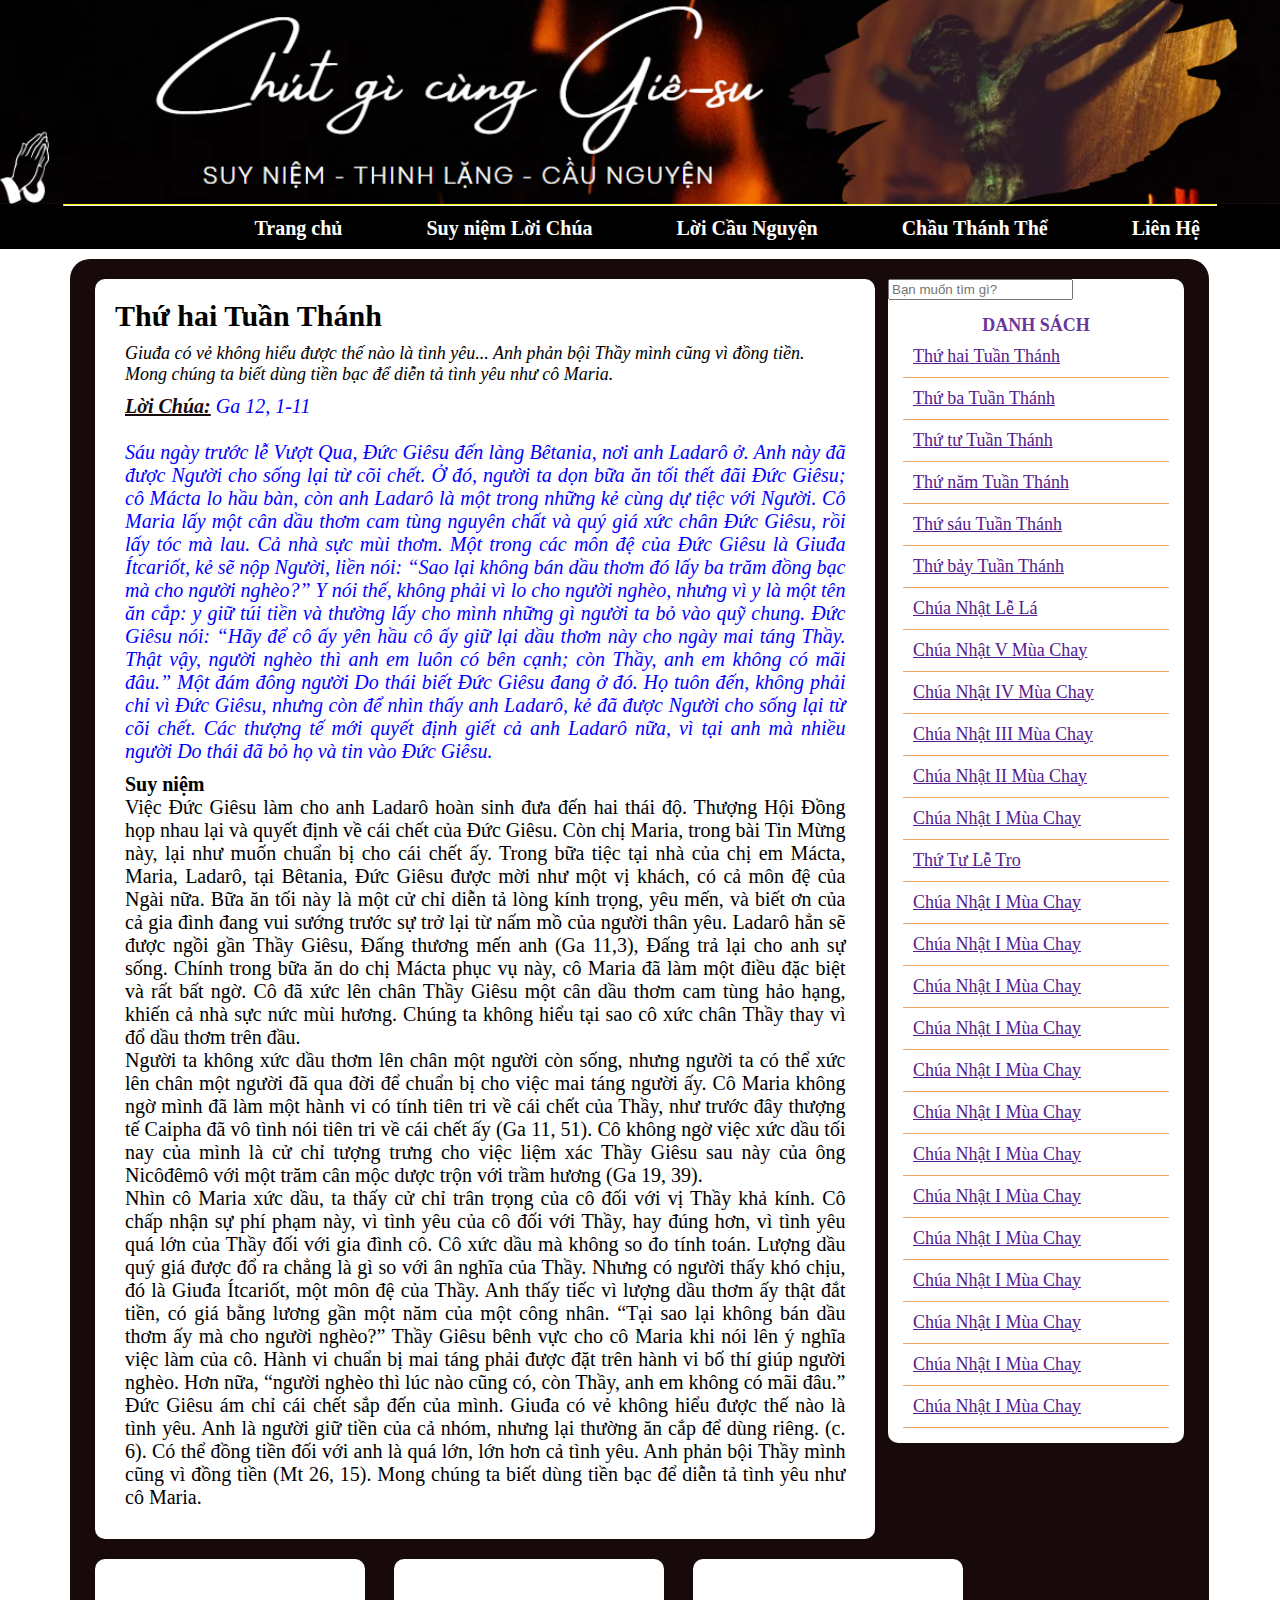
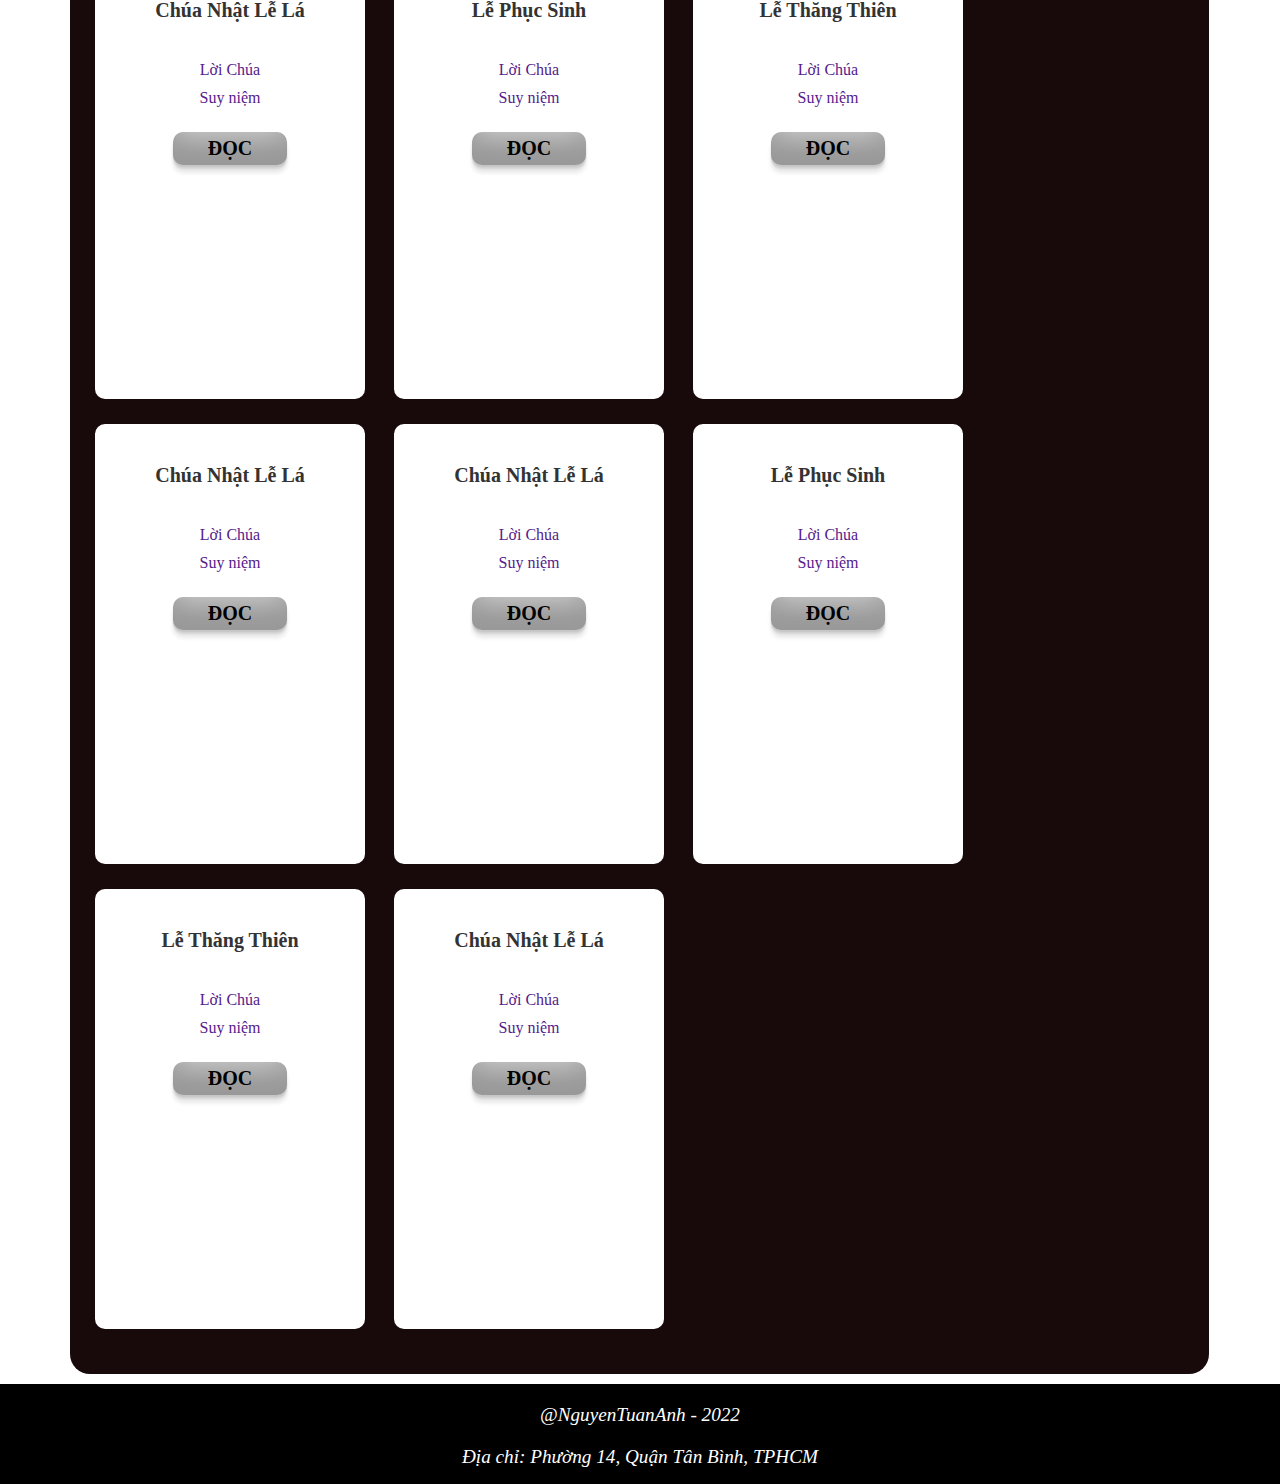
==== index.html @ d67bff88 "Web-id-demo" ====
<!DOCTYPE html>
<html lang="en">

<head>
    <meta charset="UTF-8">
    <meta http-equiv="X-UA-Compatible" content="IE=edge">
    <meta name="viewport" content="width=device-width, initial-scale=1.0">
    <title>Nguyễn Tuấn Anh</title>
    <link rel="stylesheet" href="CSS/index.css">
    <link rel="icon" href="https://thuvienmcbc.org/skin/frontend/rwd/thuvien/images/home-icon.png">
    <link rel="stylesheet" href="https://cdnjs.cloudflare.com/ajax/libs/font-awesome/6.1.1/css/all.min.css" integrity="sha512-KfkfwYDsLkIlwQp6LFnl8zNdLGxu9YAA1QvwINks4PhcElQSvqcyVLLD9aMhXd13uQjoXtEKNosOWaZqXgel0g==" crossorigin="anonymous" referrerpolicy="no-referrer" />
</head>

<body>
    <div class="tieude">
        <div class="body"><img src="/IMG/Untitled.png" alt=""></div>
    </div>
    <div class="menucon">
    <nav id="nav">
        <hr class="befor-nav">
        <a href="index.html">Trang chủ</a>
        <a href="suyiem.html">Suy niệm Lời Chúa</a>
        <a href="">Lời Cầu Nguyện</a>
        <a href="">Chầu Thánh Thể</a>
        <a href="#lienhe" class="menulast">Liên Hệ</a>
    </nav>
        <i class="fa-solid fa-bars"></i>
    </div>

    <div class="container">
        <div class="baidautien">
            <h2>Thứ hai Tuần Thánh</h2>
            <div class="name">Giuđa có vẻ không hiểu được thế nào là tình yêu... Anh phản bội Thầy mình cũng vì đồng
                tiền. Mong chúng ta biết dùng tiền bạc để diễn tả tình yêu như cô Maria.</div>
            <div class="noidung">
                <span class="loichua">Lời Chúa:</span> Ga 12, 1-11 <br><br>

                Sáu ngày trước lễ Vượt Qua, Ðức Giêsu đến làng Bêtania, nơi anh Ladarô ở.
                Anh này đã được Người cho sống lại từ cõi chết.
                Ở đó, người ta dọn bữa ăn tối thết đãi Ðức Giêsu; cô Mácta lo hầu bàn, còn anh Ladarô là một trong những
                kẻ cùng dự tiệc với Người.
                Cô Maria lấy một cân dầu thơm cam tùng nguyên chất và quý giá xức chân Ðức Giêsu, rồi lấy tóc mà lau.
                Cả nhà sực mùi thơm. Một trong các môn đệ của Ðức Giêsu là Giuđa Ítcariốt, kẻ sẽ nộp Người,
                liền nói: “Sao lại không bán dầu thơm đó lấy ba trăm đồng bạc mà cho người nghèo?” Y nói thế, không phải
                vì lo cho người nghèo,
                nhưng vì y là một tên ăn cắp: y giữ túi tiền và thường lấy cho mình những gì người ta bỏ vào quỹ chung.
                Đức Giêsu nói: “Hãy để cô ấy yên hầu cô ấy giữ lại dầu thơm này cho ngày mai táng Thầy.
                Thật vậy, người nghèo thì anh em luôn có bên cạnh; còn Thầy, anh em không có mãi đâu.”
                Một đám đông người Do thái biết Ðức Giêsu đang ở đó.
                Họ tuôn đến, không phải chỉ vì Ðức Giêsu, nhưng còn để nhìn thấy anh Ladarô, kẻ đã được Người cho sống
                lại từ cõi chết.
                Các thượng tế mới quyết định giết cả anh Ladarô nữa, vì tại anh mà nhiều người Do thái đã bỏ họ và tin
                vào Ðức Giêsu.
            </div>
            <div class="suyniem">
                <span style="font-weight: bold;">Suy niệm</span>
                <br>
                Việc Đức Giêsu làm cho anh Ladarô hoàn sinh đưa đến hai thái độ.

                Thượng Hội Đồng họp nhau lại và quyết định về cái chết của Đức Giêsu.

                Còn chị Maria, trong bài Tin Mừng này, lại như muốn chuẩn bị cho cái chết ấy.

                Trong bữa tiệc tại nhà của chị em Mácta, Maria, Ladarô, tại Bêtania,

                Đức Giêsu được mời như một vị khách, có cả môn đệ của Ngài nữa.

                Bữa ăn tối này là một cử chỉ diễn tả lòng kính trọng, yêu mến, và biết ơn

                của cả gia đình đang vui sướng trước sự trở lại từ nấm mồ của người thân yêu.

                Ladarô hẳn sẽ được ngồi gần Thầy Giêsu, Đấng thương mến anh (Ga 11,3),

                Đấng trả lại cho anh sự sống.

                Chính trong bữa ăn do chị Mácta phục vụ này,

                cô Maria đã làm một điều đặc biệt và rất bất ngờ.

                Cô đã xức lên chân Thầy Giêsu một cân dầu thơm cam tùng hảo hạng,

                khiến cả nhà sực nức mùi hương.

                Chúng ta không hiểu tại sao cô xức chân Thầy thay vì đổ dầu thơm trên đầu.
                <br>
                Người ta không xức dầu thơm lên chân một người còn sống,

                nhưng người ta có thể xức lên chân một người đã qua đời

                để chuẩn bị cho việc mai táng người ấy.

                Cô Maria không ngờ mình đã làm một hành vi có tính tiên tri về cái chết của Thầy,

                như trước đây thượng tế Caipha đã vô tình nói tiên tri về cái chết ấy (Ga 11, 51).

                Cô không ngờ việc xức dầu tối nay của mình là cử chỉ tượng trưng

                cho việc liệm xác Thầy Giêsu sau này của ông Nicôđêmô

                với một trăm cân mộc dược trộn với trầm hương (Ga 19, 39).
                <br>
                Nhìn cô Maria xức dầu, ta thấy cử chỉ trân trọng của cô đối với vị Thầy khả kính.

                Cô chấp nhận sự phí phạm này, vì tình yêu của cô đối với Thầy,

                hay đúng hơn, vì tình yêu quá lớn của Thầy đối với gia đình cô.

                Cô xức dầu mà không so đo tính toán.

                Lượng dầu quý giá được đổ ra chẳng là gì so với ân nghĩa của Thầy.

                Nhưng có người thấy khó chịu, đó là Giuđa Ítcariốt, một môn đệ của Thầy.

                Anh thấy tiếc vì lượng dầu thơm ấy thật đắt tiền,

                có giá bằng lương gần một năm của một công nhân.

                “Tại sao lại không bán dầu thơm ấy mà cho người nghèo?”

                Thầy Giêsu bênh vực cho cô Maria khi nói lên ý nghĩa việc làm của cô.

                Hành vi chuẩn bị mai táng phải được đặt trên hành vi bố thí giúp người nghèo.

                Hơn nữa, “người nghèo thì lúc nào cũng có, còn Thầy, anh em không có mãi đâu.”

                Đức Giêsu ám chỉ cái chết sắp đến của mình.

                Giuđa có vẻ không hiểu được thế nào là tình yêu.

                Anh là người giữ tiền của cả nhóm, nhưng lại thường ăn cắp để dùng riêng. (c. 6).

                Có thể đồng tiền đối với anh là quá lớn, lớn hơn cả tình yêu.

                Anh phản bội Thầy mình cũng vì đồng tiền (Mt 26, 15).

                Mong chúng ta biết dùng tiền bạc để diễn tả tình yêu như cô Maria.
            </div>
        </div>
        <div class="thanhben">
            <input type="text" name="" id="" placeholder="Bạn muốn tìm gì?">
            <ul> 
                <div class="list">Danh sách</div>
                <li><a href="">Thứ hai Tuần Thánh</a></li>
                <li><a href="">Thứ ba Tuần Thánh</a></li>
                <li><a href="">Thứ tư Tuần Thánh</a></li>
                <li><a href="">Thứ năm Tuần Thánh</a></li>
                <li><a href="">Thứ sáu Tuần Thánh</a></li>
                <li><a href="">Thứ bảy Tuần Thánh</a></li>
                <li><a href="">Chúa Nhật Lễ Lá</a></li>
                <li><a href="">Chúa Nhật V Mùa Chay</a></li>
                <li><a href="">Chúa Nhật IV Mùa Chay</a></li>
                <li><a href="">Chúa Nhật III Mùa Chay</a></li>
                <li><a href="">Chúa Nhật II Mùa Chay</a></li>
                <li><a href="">Chúa Nhật I Mùa Chay</a></li>
                <li><a href="">Thứ Tư Lễ Tro</a></li>
                <li><a href="">Chúa Nhật I Mùa Chay</a></li>
                <li><a href="">Chúa Nhật I Mùa Chay</a></li>
                <li><a href="">Chúa Nhật I Mùa Chay</a></li>
                <li><a href="">Chúa Nhật I Mùa Chay</a></li>
                <li><a href="">Chúa Nhật I Mùa Chay</a></li>
                <li><a href="">Chúa Nhật I Mùa Chay</a></li>
                <li><a href="">Chúa Nhật I Mùa Chay</a></li>
                <li><a href="">Chúa Nhật I Mùa Chay</a></li>
                <li><a href="">Chúa Nhật I Mùa Chay</a></li>
                <li><a href="">Chúa Nhật I Mùa Chay</a></li>
                <li><a href="">Chúa Nhật I Mùa Chay</a></li>
                <li><a href="">Chúa Nhật I Mùa Chay</a></li>
                <li><a href="">Chúa Nhật I Mùa Chay</a></li>
            </ul>

        </div>

        <div class="baidoc">
            <div class="thanhphan">
                <h1>Chúa Nhật Lễ Lá</h1>
                <div class="img"><img src="https://www.ritiriwaz.com/wp-content/uploads/2021/03/Palm-Sunday.jpg" alt=""
                        title="Chúa nhật lễ lá"></div>
    
                <a href="">Lời Chúa</a>
                <a href="">Suy niệm</a>
                <button>ĐỌC</button>
            </div>
            <div class="thanhphan">
                <h1>Lễ Phục Sinh</h1>
                <div class="img"><img
                        src="https://giuseart.com/wp-content/uploads/2020/04/Chia-se-mien-phi-poster-M%E1%BB%ABng-Ch%C3%BAa-Ph%E1%BB%A5c-Sinh.jpg"
                        alt="" title="Chúa Nhật Phục Sinh"></div>
    
                <a href="">Lời Chúa</a>
                <a href="">Suy niệm</a>
                <button>ĐỌC</button>
            </div>
            <div class="thanhphan">
                <h1>Lễ Thăng Thiên</h1>
                <div class="img"><img src="https://tgpsaigon.net/Images/Articles/MainImages/21052020_120243.jpg" alt=""
                        title="Chúa nhật lễ lá"></div>
    
                <a href="">Lời Chúa</a>
                <a href="">Suy niệm</a>
                <button>ĐỌC</button>
            </div>
            <div class="thanhphan">
                <h1>Chúa Nhật Lễ Lá</h1>
                <div class="img"><img src="https://www.ritiriwaz.com/wp-content/uploads/2021/03/Palm-Sunday.jpg" alt=""
                        title="Chúa nhật lễ lá"></div>
    
                <a href="">Lời Chúa</a>
                <a href="">Suy niệm</a>
                <button>ĐỌC</button>
            </div>
            <div class="thanhphan">
                <h1>Chúa Nhật Lễ Lá</h1>
                <div class="img"><img src="https://www.ritiriwaz.com/wp-content/uploads/2021/03/Palm-Sunday.jpg" alt=""
                        title="Chúa nhật lễ lá"></div>
    
                <a href="">Lời Chúa</a>
                <a href="">Suy niệm</a>
                <button>ĐỌC</button>
            </div>
            <div class="thanhphan">
                <h1>Lễ Phục Sinh</h1>
                <div class="img"><img
                        src="https://giuseart.com/wp-content/uploads/2020/04/Chia-se-mien-phi-poster-M%E1%BB%ABng-Ch%C3%BAa-Ph%E1%BB%A5c-Sinh.jpg"
                        alt="" title="Chúa Nhật Phục Sinh"></div>
    
                <a href="">Lời Chúa</a>
                <a href="">Suy niệm</a>
                <button>ĐỌC</button>
            </div>
            <div class="thanhphan">
                <h1>Lễ Thăng Thiên</h1>
                <div class="img"><img src="https://tgpsaigon.net/Images/Articles/MainImages/21052020_120243.jpg" alt=""
                        title="Chúa nhật lễ lá"></div>
    
                <a href="">Lời Chúa</a>
                <a href="">Suy niệm</a>
                <button>ĐỌC</button>
            </div>
            <div class="thanhphan">
                <h1>Chúa Nhật Lễ Lá</h1>
                <div class="img"><img src="https://www.ritiriwaz.com/wp-content/uploads/2021/03/Palm-Sunday.jpg" alt=""
                        title="Chúa nhật lễ lá"></div>
    
                <a href="">Lời Chúa</a>
                <a href="">Suy niệm</a>
                <button>ĐỌC</button>
            </div>
        </div>
        </div>
    <div id="thong"></div>
    <footer id="lienhe">
        <div>@NguyenTuanAnh - 2022</div>
        <div>Địa chỉ: Phường 14, Quận Tân Bình, TPHCM</div>
    </footer>
</body>
<script src="../JS/index.js"></script>

</html>
---- CSS/index.css ----
*{
    margin: 0px;
}
body{
    position: relative;
    background-image: url("https://i0.hippopx.com/photos/230/312/917/paper-old-texture-parchment-preview.jpg");
}
.body>img{
    width: 100%;
    display: block;
}
hr{    
    width: 90%;
    margin: 0 auto;
    border-top: 1px solid yellow;
    background-color: black;
}
#nav{
    height: 45px;
    background-color: black;
    position: sticky;
    top: 0px;
    text-align:right;
    z-index: 1;
}
nav a{
    text-decoration: none;
    color: white;
    font-size: 20px;
    font-weight: bold;
    line-height: 45px;
    padding: 10px;
    width: 50px;
    padding-left: 40px;
    padding-right: 40px;
    text-align: center;
    margin: 0 auto;
    overflow: hidden;
}
.menucon .fa-solid{
    display: none;
}
.menulast{
    padding-right: 40px;
    margin-right: 40px;
}

a:hover{
    color: black;
    transition: linear;
    transition: 0.4s;
    animation: colors 1s alternate;   
    background-color: white; 
}
@keyframes colors {
    from{ color: white};
    to{ color: yellow;}
}
.container{
    margin: 10px 70px;
    width: 89%;
    /* height: 1200px; */
    background-color: #180A0A;
    /* margin: 10px auto; */
    padding-top: 20px;
    padding-bottom: 20px;
    border-radius: 20px;
    display: inline-table;
    position: relative;
}
.list{
    font-weight: bold;
    text-transform: uppercase;
    text-align: center;
    color: rgb(107, 54, 156);
}
#thong{
    /* position: sticky;
    top: 0px; */
    position: fixed;
    top: 0px;
    width: 100%;
}
.thongbao{
    border-radius: 20px;
    width: 500px;
    height: 500px;
    position: absolute;
    top: 50px;
    left: 450px;
    background-color: rgb(253, 253, 253);
    padding-top: 10px;
    padding-bottom: 10px;
    margin: 0 auto;
    box-shadow: rgba(0, 0, 0, 0.3) 0px 19px 38px, rgba(0, 0, 0, 0.22) 0px 15px 12px;
}
.contact{
    background-color: rgba(48, 46, 46, 0.644);
    width: 100vw;
    height: 100vh;
    padding-top: 5rem;
    text-align: center;
}
.title{
    color: rgb(41, 41, 33);
    font-size: 25px;
    font-weight: bold;
    padding-bottom: 10px;
    text-align: center;
    font-family: 'Lucida Sans', 'Lucida Sans Regular', 'Lucida Grande', 'Lucida Sans Unicode', Geneva, Verdana, sans-serif;
}
.thongbao input{
    width: 80%;
    margin-top: 20px;
    margin-bottom: 5px;
    padding: 10px;
    border-radius: 20px;
    height: 20px;
    border: none;
    outline: none;
    box-shadow: rgba(0, 0, 0, 0.16) 0px 3px 6px, rgba(0, 0, 0, 0.23) 0px 3px 6px;
    margin: 10px auto;
}
.nhap{
    padding-top: 20px;
    font-weight: bold;
    color:rgb(14, 14, 95) ;
    width: 400px;
    height: 20px;
    margin: 20px;
}
.thongbao hr{
    border: 1px solid cornflowerblue;
}
.buton{
    margin-top: 30px;
    margin-bottom: 30px;
    font-size: 20px;
    width: 175px;
    font-family: 'Times New Roman', Times, serif;
    padding: 8px 25px 8px 25px;
    font-weight: 900;
    text-transform: uppercase;
    border-radius: 20px;
    border: none;
    box-shadow: inset 0px 0px 20px rgb(85, 77, 77);
    background-color: rgb(84, 119, 84);
    color: white;
}
.buton:hover{
    background-color: azure;
    color: black;
    transition: 30ms ease-in-out;
}
.tatdi{
    cursor: pointer;
    width: 25px;
    height: 25px;
    border-radius: 25px;
    border: none;
    font-weight: 750;
    position: absolute;
    top: -8px;
    right: -8px;
    text-transform: uppercase;
}
.baidautien{
    width: 65%;
    background-color: white;
    margin-left: 25px;
    margin-top: 20x;
    margin-bottom: 20px;
    border-radius: 10px;
    padding: 20px;
    font-size: 20px;
}
.baidautien div{
    margin: 10px;
}
.baidautien .name{
    font-size: 18px;
    font-style: italic;
}
.loichua{
    text-decoration: underline;
    font-weight: bold;
    color: #180A0A;
}
.noidung{
    font-style: italic;
    font-size: 20px;
    color: blue;
    text-align: justify;
}
.suyniem{
    text-align: justify;
}
.thanhben{
    width: 26%;
    float: right;
    position: absolute;
    top: 20px;
    right: 25px;
    background-color: white;
    border-radius: 10px;
}
ul{
    padding: 15px;
    font-size: 18px;
}
li{
    border-bottom: 1px solid sandybrown;
    list-style: none;
    padding: 10px;
}
.thanhphan{
    clear: both;
    background-color: white;
    width: 250px;
    height: 400px;
    margin-left: 25px;
    margin-bottom: 25px;
    border-radius: 10px;
    /* float: left; */
    padding-top: 40px;
    padding-left: 10px;
    padding-right: 10px;
    text-align: center;
    object-fit: cover;
    display: inline-block;
}
.thanhphan h1{
    font-size: 20px;
}
.thanhphan:hover{
    box-shadow: inset 0px 0px 5px #333;
    transform: translateY(-10px);
    transition: 0.5s ease-in-out;
}
.thanhphan>h1{
    color: #333;
}
.img{
    width: 250px;
    text-align: center;
    overflow: hidden;
}
.img img{
    margin-top: 30px;
    width: 100%;
    border-radius: 20px;
    box-shadow: rgba(0, 0, 0, 0.16) 0px 1px 4px;
}
.thanhphan a{
    display: block;
    text-decoration: none;
    font-size: 100%;
    text-align: center;
    padding: 5px;
}
.thanhphan button{
    margin-top: 20px;
    padding: 5px 35px 5px 35px;
    border: none;
    border-radius: 10px;
    font-weight: bolder;
    font-size: 20px;
    font-family: 'Times New Roman', Times, serif;
    cursor: pointer;
    box-shadow: rgba(0, 0, 0, 0.17) 0px -23px 25px 0px inset, rgba(0, 0, 0, 0.15) 0px -36px 30px 0px inset, rgba(0, 0, 0, 0.1) 0px -79px 40px 0px inset, rgba(0, 0, 0, 0.06) 0px 2px 1px, rgba(0, 0, 0, 0.09) 0px 4px 2px, 
    rgba(0, 0, 0, 0.09) 0px 8px 4px;
}
.thanhphan button:hover {
    background-color: rgb(41, 43, 36);
    transition: background-color 1s  ;
    color: white;
}
footer{
    height: 100px;
    background-color: black;
    text-align: center;
}
footer div{
    color: white;
    font-size: larger;
    font-style: italic;
    padding-top: 20px;
}

/* Thanh cuộn */

body::-webkit-scrollbar {
    width: 1rem;
    /* Chiều rộng vùng chứa scrollbar */
}

/* nhiều thiết bị */
@media screen and (max-width: 600px) {
    *{
        margin: 0px;
    }
    .container{
        margin: 0;
        margin-top: 1rem;
        min-width: 100%;
        font-size: 100%;
    }
    .baidautien{
        min-width: 80%;
        margin: 0 auto;
        font-size: 80%;
    }
    .baidautien .name{
        font-size: 100%;
    }
    .noidung{
        font-size: 100%;
    }
    .contact{
        overflow: hidden;
        overflow-y: scroll;
        height: 100vh;
    }
    .thongbao{
        position: absolute;
        left: 5%;
        top: 0.5rem;
        width: 90%;
        padding-bottom: 0rem;
    }
    #nav{
        display: none;
    }
    .menucon{
        display: block;
        padding: 1rem 2rem;
        line-height: 1rem;
        height: 1rem;
        font-size: 25px;
        color: white;
        background-color: black;
    }
    .menucon .fa-solid{
        display: block;
        cursor: pointer;
        color: white;
    }
    .menucon:hover #nav{
        display: inline-table;
        background-color: black;
        max-width: 5rem;
        min-height: 10rem;
        font-size: 1rem;
        padding: 0px;
        margin-left: 3rem;
    }
    .menucon:hover #nav hr{
        width: 100%;
        transition: 1s;
    }
    .menucon:hover #nav a{
        display: block;
        min-width: 9rem;
        margin: 0;
        padding: 0;
        font-size: 1rem;
    }
    .tieude .body{
        height: auto;
        margin-bottom: 0px;
        background-color: #180A0A;
    }
    .tieude .body img{
        margin: 0px;
    }
    .thanhben{
        display: none;
    }
    .baidoc{
        margin-top: 1rem;
        max-width: 8rem;
        display: grid;
        grid-template-columns: 12rem 12rem 12rem;
    }
    .thanhphan{
        margin: 0.5rem;
        max-width: 10rem;
        max-height: 18rem;
        padding-top: 1rem;
    }
    .img{
        max-width: 10rem;
    }
    .thanhphan img{
        max-width: 8rem;
    }
    .thanhphan>h1{
        font-size: 100%;
        margin: 0px;
    }
}
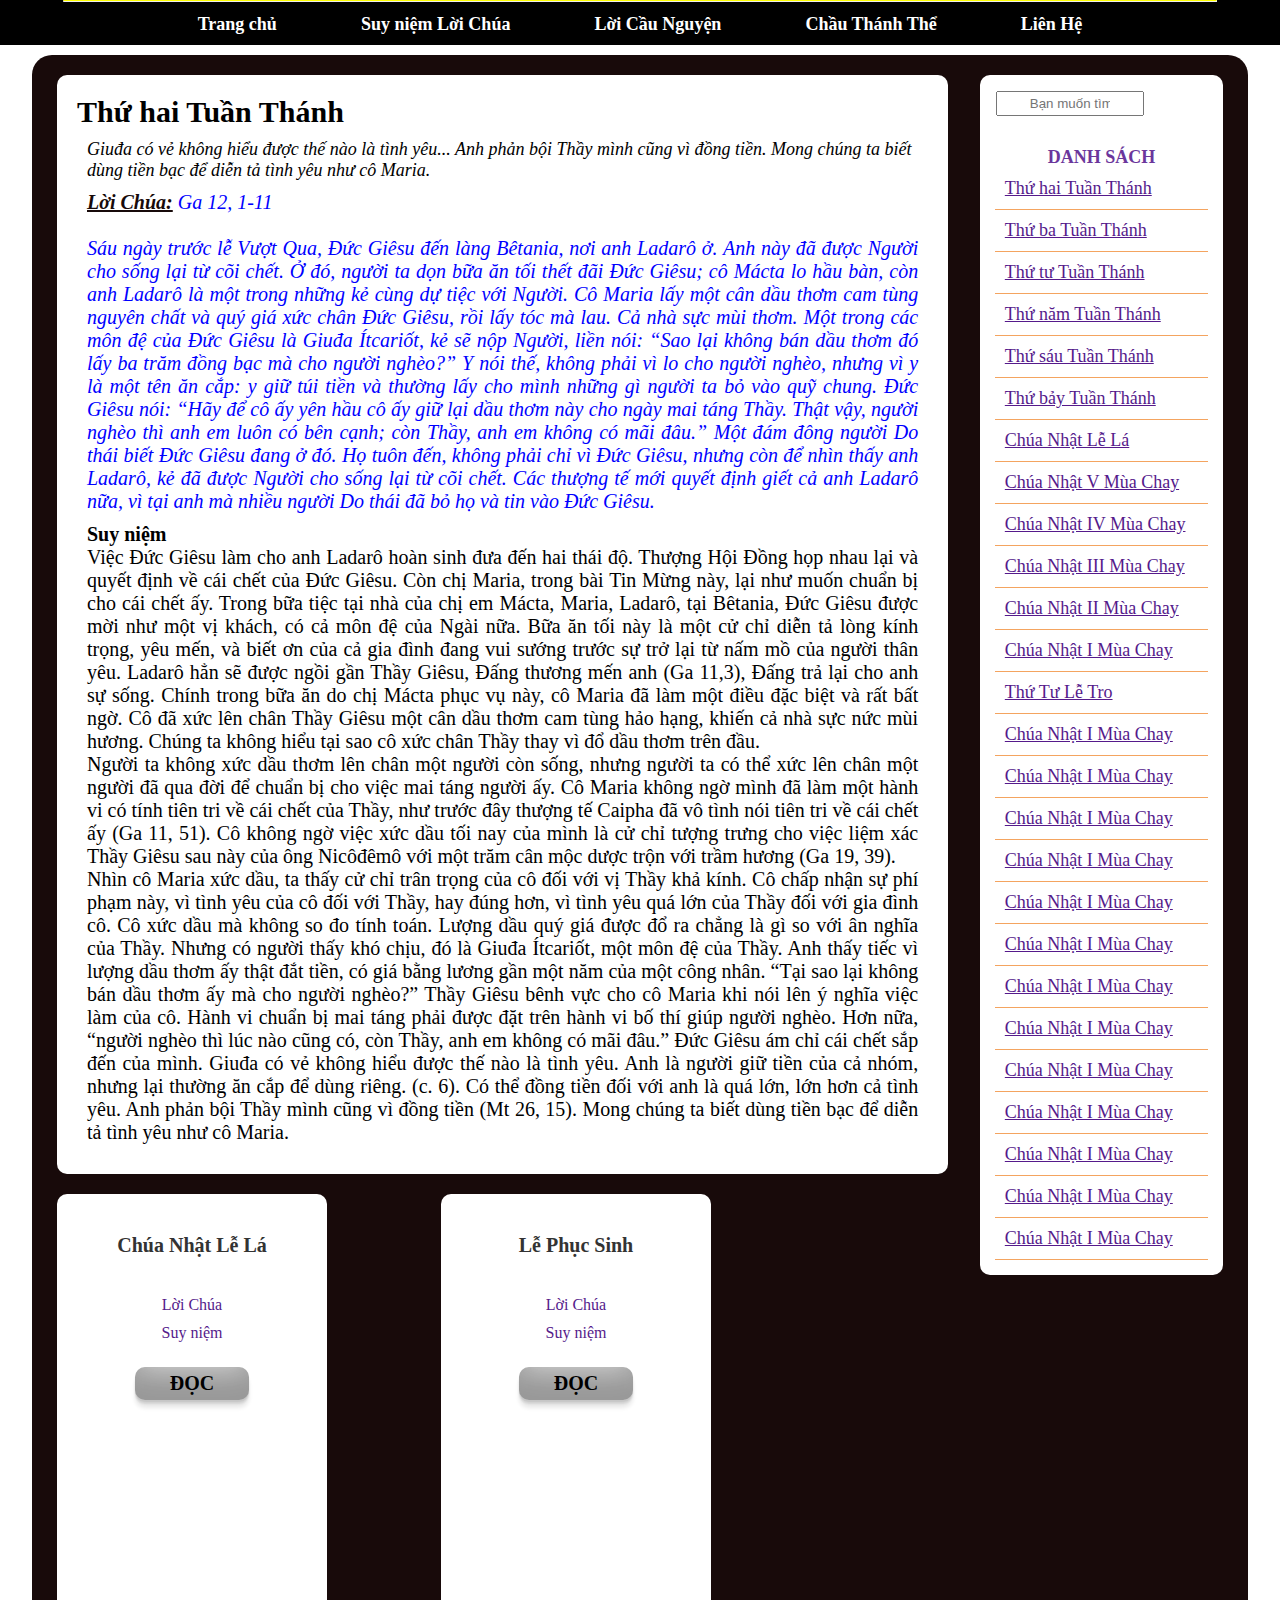
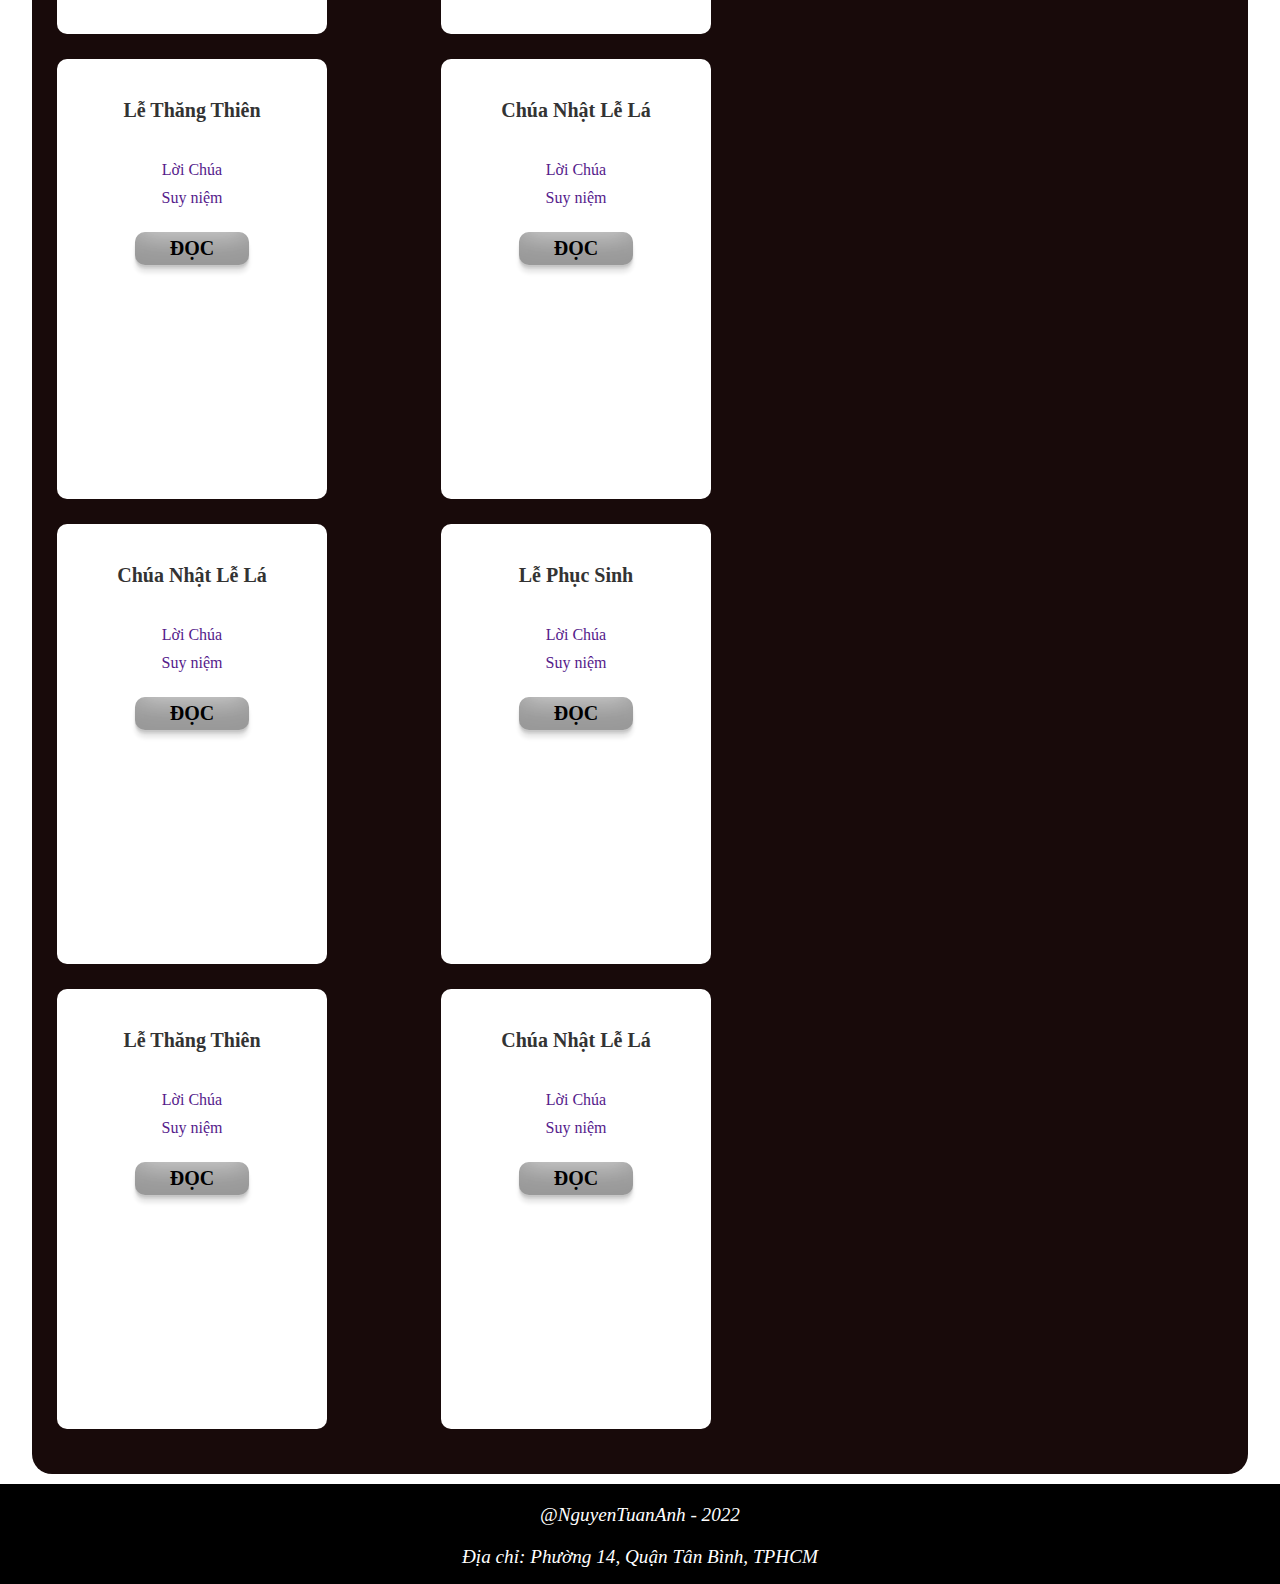
==== commit 77337db8: "uplai" ====
--- a/index.html
+++ b/index.html
@@ -13,7 +13,7 @@
 
 <body>
     <div class="tieude">
-        <div class="body"><img src="/IMG/Untitled.png" alt=""></div>
+        <div class="body"><img src="IMG/hinh.png" alt=""></div>
     </div>
     <div class="menucon">
     <nav id="nav">
@@ -24,7 +24,7 @@
         <a href="">Chầu Thánh Thể</a>
         <a href="#lienhe" class="menulast">Liên Hệ</a>
     </nav>
-        <i class="fa-solid fa-bars"></i>
+        <button class="buttonmenu" style="background-color: black; "><i class="fa-solid fa-bars"></i></button>
     </div>
 
     <div class="container">
--- a/CSS/index.css
+++ b/CSS/index.css
@@ -286,27 +286,64 @@
     font-style: italic;
     padding-top: 20px;
 }
-
+.buttonmenu{
+    display: none;
+}
 /* Thanh cuộn */
-
-body::-webkit-scrollbar {
-    width: 1rem;
-    /* Chiều rộng vùng chứa scrollbar */
+.contact{
+    display: none;
 }
 
 /* nhiều thiết bị */
+@media screen and (max-width: 414px){
+    body .container{
+        margin: 0;
+        margin-top: 1rem;
+        min-width: 98%;
+        font-size: 100%;
+    }
+    body .container .baidautien{
+        min-width: 80%;
+    }
+    body .container .baidoc{
+        margin-top: 1rem;
+        max-width: 8rem;
+        display: grid;
+        grid-template-columns: 10rem 10rem;
+    }
+    .container .thanhben{
+        display: none;
+    }
+    .container .thanhphan{
+        margin: 1rem;
+        max-width: 8rem;
+        max-height: 15rem;
+        padding-top: 1rem;
+    }
+    .img{
+        max-width: 7rem;
+    }
+    .thanhphan img{
+        max-width: 6rem;
+        height: 4rem;
+    }
+    .thanhphan>h1{
+        font-size: 100%;
+        margin: 0px;
+    }
+}
 @media screen and (max-width: 600px) {
     *{
         margin: 0px;
     }
-    .container{
-        margin: 0;
+    body .container{
+        margin: 0 auto;
         margin-top: 1rem;
-        min-width: 100%;
+        min-width: 98%;
         font-size: 100%;
     }
-    .baidautien{
-        min-width: 80%;
+    .container .baidautien{
+        max-width: 70%;
         margin: 0 auto;
         font-size: 80%;
     }
@@ -339,6 +376,7 @@
         font-size: 25px;
         color: white;
         background-color: black;
+        position: relative;
     }
     .menucon .fa-solid{
         display: block;
@@ -347,12 +385,14 @@
     }
     .menucon:hover #nav{
         display: inline-table;
-        background-color: black;
+        background-color: rgba(0, 0, 0, 0.781);
         max-width: 5rem;
         min-height: 10rem;
         font-size: 1rem;
         padding: 0px;
-        margin-left: 3rem;
+        position: absolute;
+        right: 0px;
+        border-radius: 0.5rem;
     }
     .menucon:hover #nav hr{
         width: 100%;
@@ -376,26 +416,354 @@
     .thanhben{
         display: none;
     }
-    .baidoc{
+    .container .baidoc{
         margin-top: 1rem;
         max-width: 8rem;
         display: grid;
-        grid-template-columns: 12rem 12rem 12rem;
+        grid-template-columns: 11rem 11rem 11rem;
     }
     .thanhphan{
-        margin: 0.5rem;
-        max-width: 10rem;
-        max-height: 18rem;
+        margin: 1rem;
+        max-width: 8rem;
+        max-height: 15rem;
         padding-top: 1rem;
     }
     .img{
-        max-width: 10rem;
+        max-width: 7rem;
     }
     .thanhphan img{
-        max-width: 8rem;
+        max-width: 6rem;
+        height: 4rem;
     }
     .thanhphan>h1{
         font-size: 100%;
         margin: 0px;
     }
-}+    .buttonmenu{
+        display: block;
+        border: none;
+        font-size: 20px;
+    }
+    .buttonmenu:hover{
+        transform: rotateX(90deg);
+        transition: 0.3s;
+    }
+    footer{
+        font-size: 50%;
+        margin-top: 2rem;
+    }
+}
+@media screen and (max-width: 768px){
+    .contact{
+        display: none;
+    }
+    body .container{
+        margin: 1.5rem;
+    }
+    #nav{
+        display: none;
+    }
+    .menucon{
+        display: block;
+        padding: 1rem 2rem;
+        line-height: 1rem;
+        height: 1rem;
+        font-size: 25px;
+        color: white;
+        background-color: black;
+        position: relative;
+    }
+    .menucon .fa-solid{
+        display: block;
+        cursor: pointer;
+        color: white;
+    }
+    .menucon:hover #nav{
+        display: inline-table;
+        background-color: rgba(0, 0, 0, 0.781);
+        max-width: 5rem;
+        min-height: 10rem;
+        font-size: 1rem;
+        padding: 0px;
+        position: absolute;
+        right: 0px;
+        border-radius: 0.5rem;
+    }
+    .menucon:hover #nav hr{
+        width: 100%;
+        transition: 1s;
+    }
+    .menucon:hover #nav a{
+        display: block;
+        min-width: 9rem;
+        margin: 0;
+        padding: 0;
+        font-size: 1rem;
+    }
+    .buttonmenu{
+        display: block;
+        border: none;
+        font-size: 20px;
+    }
+    .buttonmenu:hover{
+        transform: rotateX(90deg);
+        transition: 0.3s;
+    }
+    .baidautien{
+        min-width: 90%;
+        margin: 1rem;
+    }
+    .baidoc{
+        display: grid;
+        grid-template-columns: 22rem 21rem;
+    }
+    .thanhphan{
+        margin-left: 2rem;
+    }
+    .thanhben{
+        display: none;
+    }
+}
+@media screen and (max-width: 812px){
+    .container .thanhben{
+        display: none;
+    }
+    body .container{
+        margin: 2rem 1%;
+        width: 98%;
+    }
+    .container .baidautien{
+        min-width: 90%;
+        margin: 0 auto;
+    }
+    .container{
+        margin: 1.5rem;
+    }
+    #nav{
+        display: none;
+    }
+    .menucon{
+        display: block;
+        padding: 1rem 2rem;
+        line-height: 1rem;
+        height: 1rem;
+        font-size: 25px;
+        color: white;
+        background-color: black;
+        position: relative;
+    }
+    .menucon .fa-solid{
+        display: block;
+        cursor: pointer;
+        color: white;
+    }
+    .menucon:hover #nav{
+        display: inline-table;
+        background-color: rgba(0, 0, 0, 0.781);
+        max-width: 5rem;
+        min-height: 10rem;
+        font-size: 1rem;
+        padding: 0px;
+        position: absolute;
+        right: 0px;
+        border-radius: 0.5rem;
+    }
+    .menucon:hover #nav hr{
+        width: 100%;
+        transition: 1s;
+    }
+    .menucon:hover #nav a{
+        display: block;
+        min-width: 9rem;
+        margin: 0;
+        padding: 0;
+        font-size: 1rem;
+    }
+    .buttonmenu{
+        display: block;
+        border: none;
+        font-size: 20px;
+    }
+    .buttonmenu:hover{
+        transform: rotateX(90deg);
+        transition: 0.3s;
+    }
+    .baidautien{
+        min-width: 90%;
+        margin: 1rem;
+    }
+    .baidoc{
+        margin-top: 1rem;
+        display: grid;
+        grid-template-columns: 22rem 22rem;
+        text-align: center;
+    }
+    .thanhphan{
+        margin-left: 2rem;
+    }
+}
+@media screen and (max-width: 1024px){
+    .container .thanhben{
+        display: none;
+    }
+    .container{
+        max-width: 80%;
+    }
+    #nav{
+        display: none;
+    }
+    .menucon{
+        display: block;
+        padding: 1rem 2rem;
+        line-height: 1rem;
+        height: 1rem;
+        font-size: 25px;
+        color: white;
+        background-color: black;
+        position: relative;
+    }
+    .menucon .fa-solid{
+        display: block;
+        cursor: pointer;
+        color: white;
+    }
+    .menucon:hover #nav{
+        display: inline-table;
+        background-color: rgba(0, 0, 0, 0.781);
+        max-width: 5rem;
+        min-height: 10rem;
+        font-size: 1rem;
+        padding: 0px;
+        position: absolute;
+        right: 0px;
+        border-radius: 0.5rem;
+    }
+    .menucon:hover #nav hr{
+        width: 100%;
+        transition: 1s;
+    }
+    .menucon:hover #nav a{
+        display: block;
+        min-width: 9rem;
+        margin: 0;
+        padding: 0;
+        font-size: 1rem;
+    }
+    .buttonmenu{
+        display: block;
+        border: none;
+        font-size: 20px;
+    }
+    .buttonmenu:hover{
+        transform: rotateX(90deg);
+        transition: 0.3s;
+    }
+}
+@media screen and (min-width: 1024px) {
+    .container{
+        margin-left: 2.5%;
+        margin-right: 2.5%;
+        min-width: 95%;
+    }
+    .baidoc{
+        display: grid;
+        grid-template-columns: 24rem 24rem;
+        text-align: center;
+    }
+    .container .thanhben{
+        display: inline;
+        width: 20%;
+    }
+    .baidautien{
+        min-width: 70%;
+        margin-right: 5%;
+    }
+    .thanhben input{
+        width: 5rem;
+        padding: 0.2rem 2rem;
+        margin: 1rem;
+    }
+    #nav{
+        min-width: 95%;
+        text-align: center;
+    }
+    #nav a{
+        margin: 0rem;
+        font-size: 18px;
+    }
+}
+@media screen and (min-width: 1366px) {
+    .container{
+        margin-left: 2.5%;
+        margin-right: 2.5%;
+        min-width: 95%;
+    }
+    .baidoc{
+        display: grid;
+        grid-template-columns: 20rem 20rem 20rem;
+        text-align: center;
+    }
+    .container .thanhben{
+        display: inline;
+        width: 20%;
+    }
+    .baidautien{
+        min-width: 70%;
+        margin-right: 5%;
+    }
+    .thanhben input{
+        width: 5rem;
+        padding: 0.2rem 2rem;
+        margin: 1rem;
+    }
+    #nav{
+        min-width: 95%;
+        text-align: center;
+    }
+    #nav a{
+        margin: 0rem;
+        font-size: 18px;
+    }
+}
+@media screen and (min-width: 1920px){
+    *{
+        font-size: 25px;
+    }
+    .noidung{
+        font-size: 25px;
+    }
+    .baidautien .name{
+        font-size: 25px;
+    }
+    .menucon #nav{
+        min-height: 60px;
+        line-height: 60px;
+    }
+    #nav a{
+        font-size: 30px;
+    }
+    .baidoc{
+        display: grid;
+        grid-template-columns: 18rem 18rem 18rem;
+        text-align: center;
+    }
+    .thanhphan{
+        margin: 2rem;
+        min-width: 15rem;
+        min-height: 20rem;
+        padding-top: 1rem;
+        font-size: 25px;
+    }
+    .img{
+        min-width: 15rem;
+    }
+    .thanhphan img{
+        min-width: 14rem;
+        max-height: 10rem;
+    }
+    .thanhphan>h1{
+        font-size: 100%;
+        margin: 0px;
+        font-size: 20px;
+    }
+}
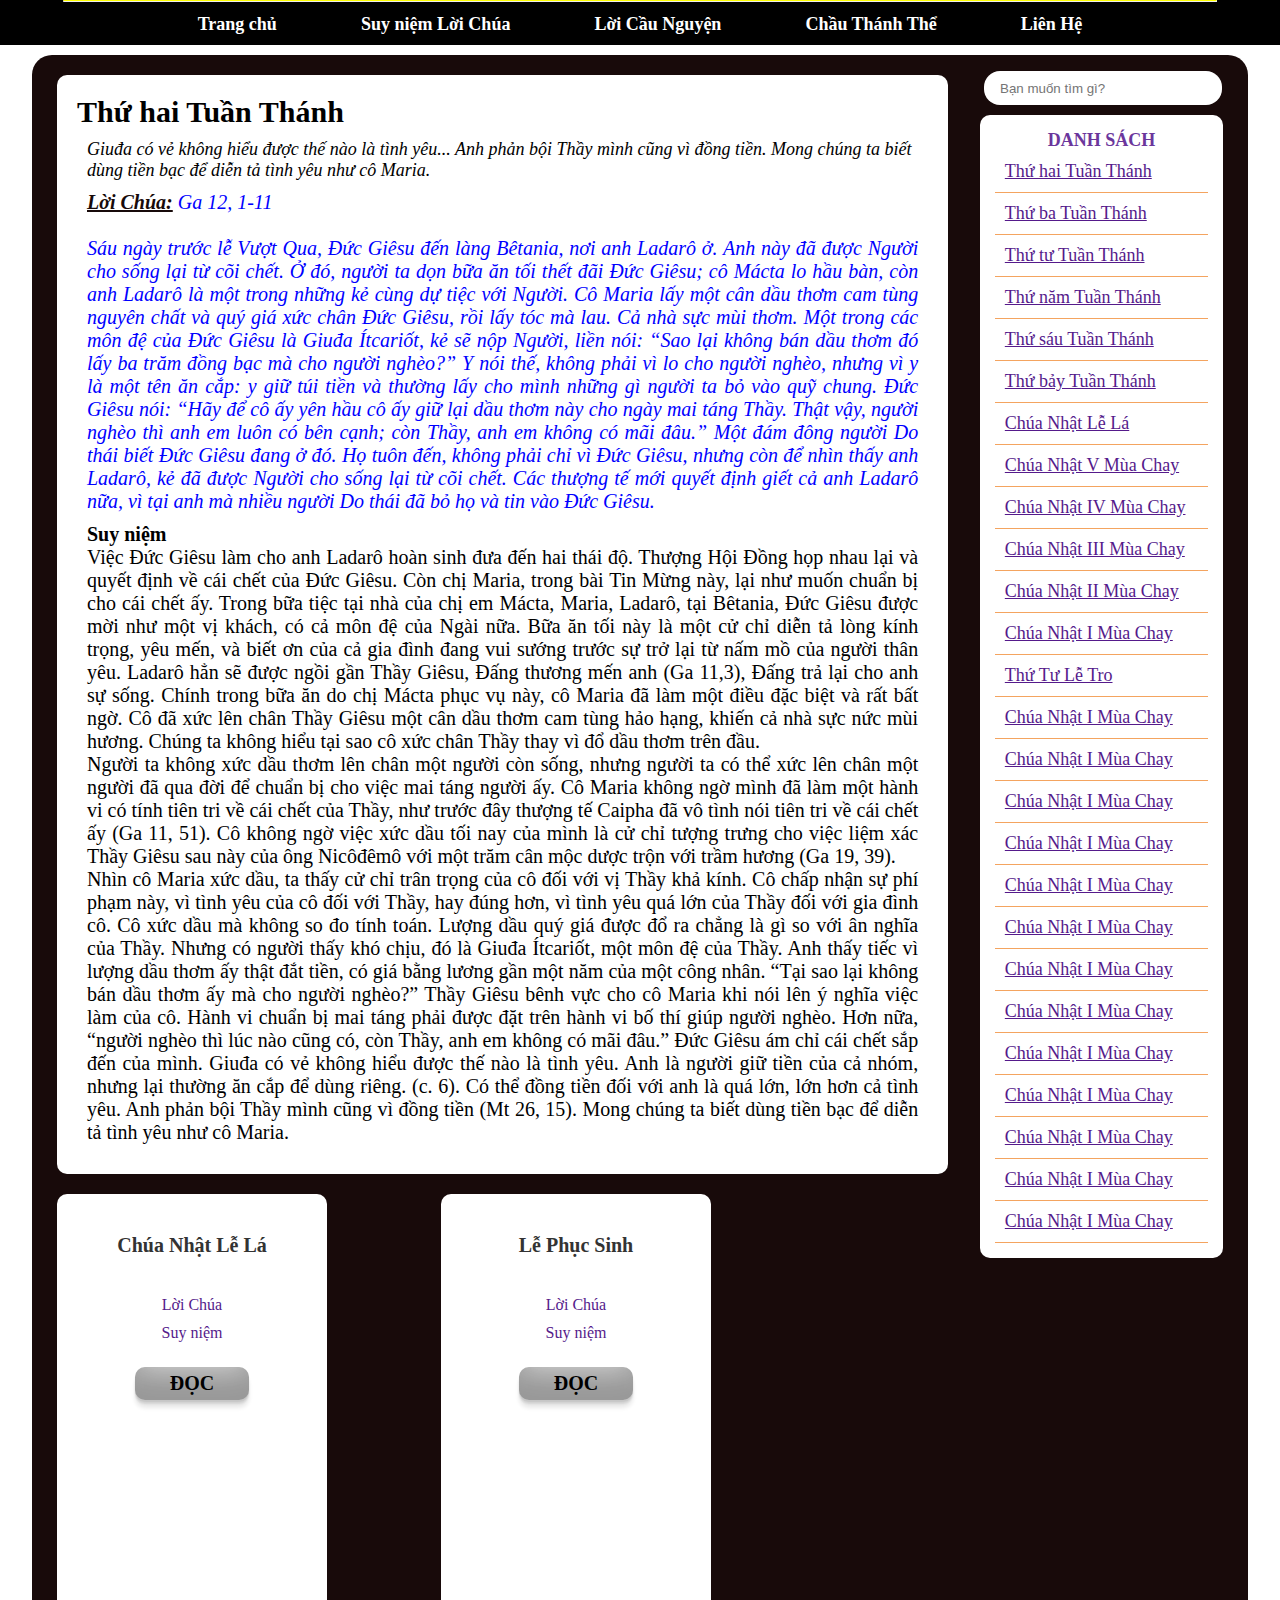
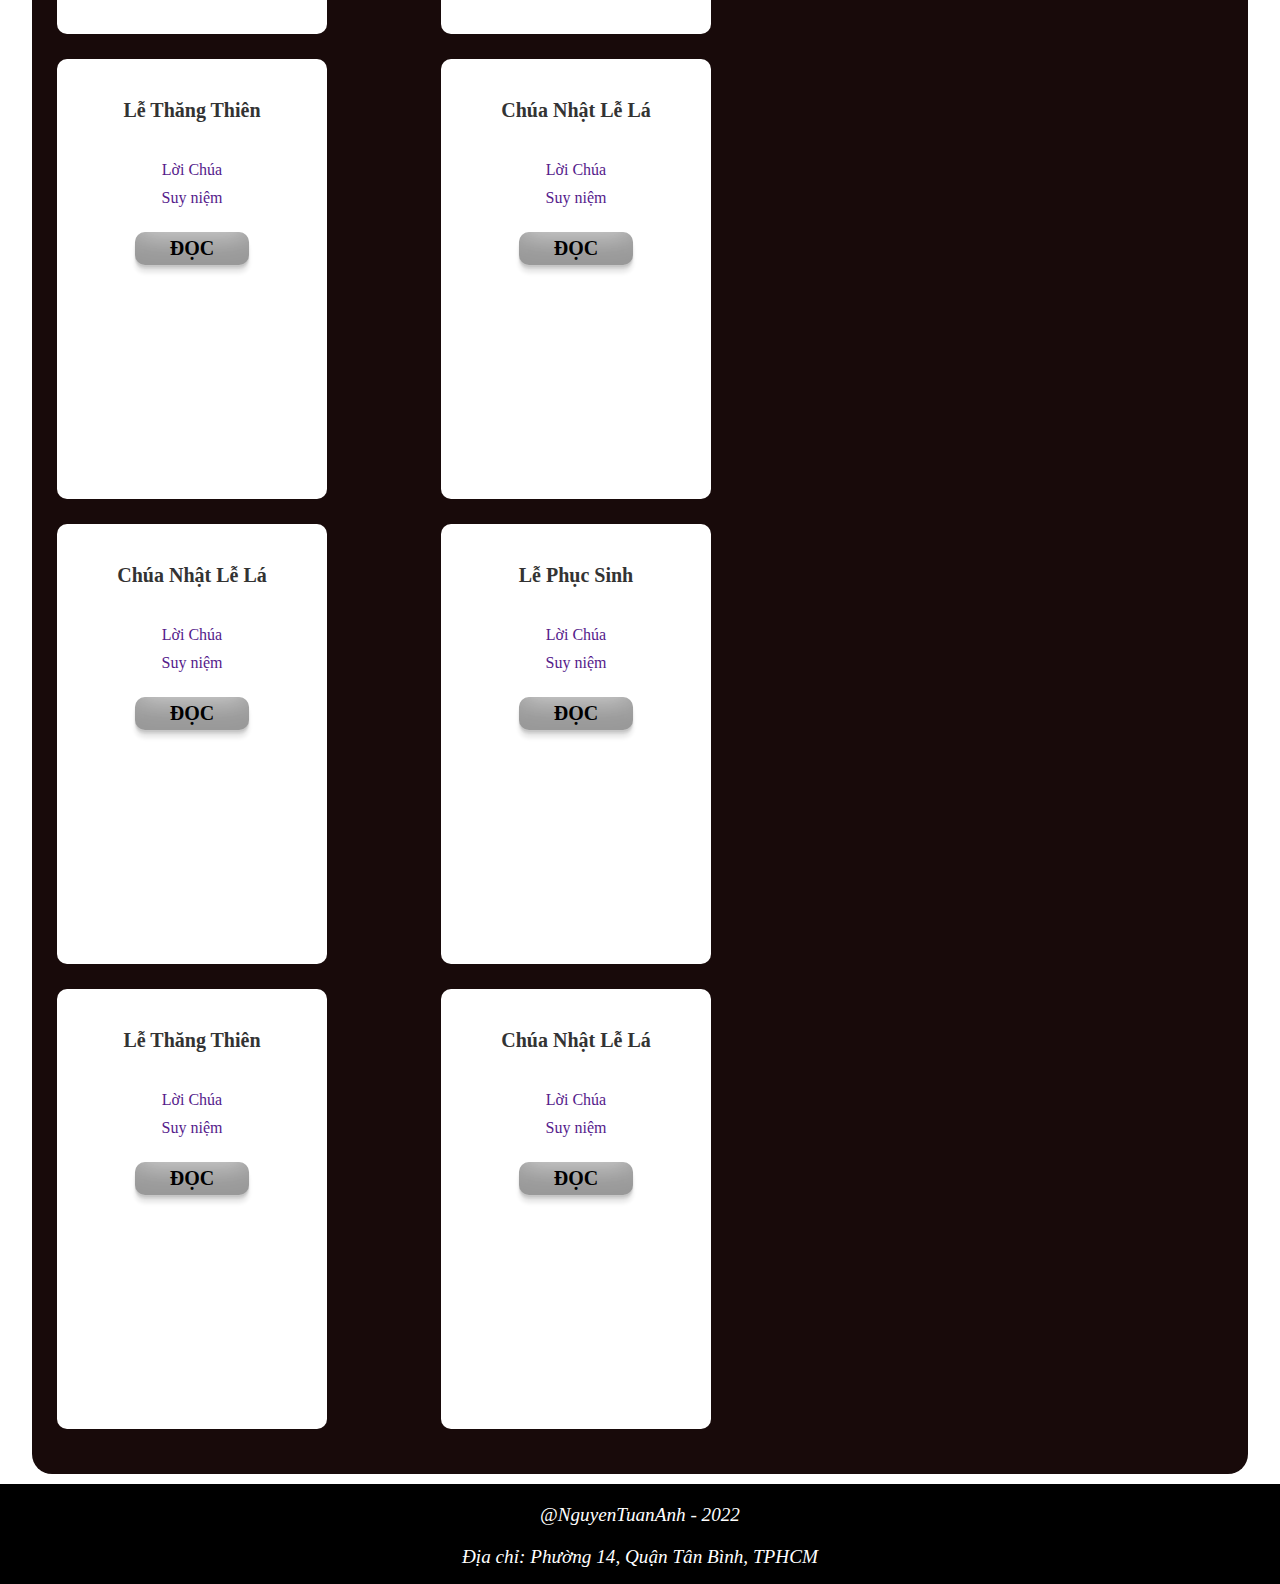
==== commit 4b944708: "uplai" ====
--- a/index.html
+++ b/index.html
@@ -7,6 +7,7 @@
     <meta name="viewport" content="width=device-width, initial-scale=1.0">
     <title>Nguyễn Tuấn Anh</title>
     <link rel="stylesheet" href="CSS/index.css">
+    <link rel="stylesheet" href="CSS/style1.css">
     <link rel="icon" href="https://thuvienmcbc.org/skin/frontend/rwd/thuvien/images/home-icon.png">
     <link rel="stylesheet" href="https://cdnjs.cloudflare.com/ajax/libs/font-awesome/6.1.1/css/all.min.css" integrity="sha512-KfkfwYDsLkIlwQp6LFnl8zNdLGxu9YAA1QvwINks4PhcElQSvqcyVLLD9aMhXd13uQjoXtEKNosOWaZqXgel0g==" crossorigin="anonymous" referrerpolicy="no-referrer" />
 </head>
@@ -136,8 +137,8 @@
                 Mong chúng ta biết dùng tiền bạc để diễn tả tình yêu như cô Maria.
             </div>
         </div>
+        <input type="text" name="" id="" placeholder="Bạn muốn tìm gì?">
         <div class="thanhben">
-            <input type="text" name="" id="" placeholder="Bạn muốn tìm gì?">
             <ul> 
                 <div class="list">Danh sách</div>
                 <li><a href="">Thứ hai Tuần Thánh</a></li>
--- a/CSS/index.css
+++ b/CSS/index.css
@@ -199,10 +199,21 @@
     width: 26%;
     float: right;
     position: absolute;
-    top: 20px;
+    top: 60px;
     right: 25px;
     background-color: white;
     border-radius: 10px;
+}
+input{
+    padding: 0.6rem;
+    padding-left: 1rem;
+    width: 14.65rem;
+    border-radius: 1rem;
+    border: none;
+    outline: none;
+    position: absolute;
+    top: 1rem;
+    right: 1.6rem;
 }
 ul{
     padding: 15px;
@@ -295,475 +306,3 @@
 }
 
 /* nhiều thiết bị */
-@media screen and (max-width: 414px){
-    body .container{
-        margin: 0;
-        margin-top: 1rem;
-        min-width: 98%;
-        font-size: 100%;
-    }
-    body .container .baidautien{
-        min-width: 80%;
-    }
-    body .container .baidoc{
-        margin-top: 1rem;
-        max-width: 8rem;
-        display: grid;
-        grid-template-columns: 10rem 10rem;
-    }
-    .container .thanhben{
-        display: none;
-    }
-    .container .thanhphan{
-        margin: 1rem;
-        max-width: 8rem;
-        max-height: 15rem;
-        padding-top: 1rem;
-    }
-    .img{
-        max-width: 7rem;
-    }
-    .thanhphan img{
-        max-width: 6rem;
-        height: 4rem;
-    }
-    .thanhphan>h1{
-        font-size: 100%;
-        margin: 0px;
-    }
-}
-@media screen and (max-width: 600px) {
-    *{
-        margin: 0px;
-    }
-    body .container{
-        margin: 0 auto;
-        margin-top: 1rem;
-        min-width: 98%;
-        font-size: 100%;
-    }
-    .container .baidautien{
-        max-width: 70%;
-        margin: 0 auto;
-        font-size: 80%;
-    }
-    .baidautien .name{
-        font-size: 100%;
-    }
-    .noidung{
-        font-size: 100%;
-    }
-    .contact{
-        overflow: hidden;
-        overflow-y: scroll;
-        height: 100vh;
-    }
-    .thongbao{
-        position: absolute;
-        left: 5%;
-        top: 0.5rem;
-        width: 90%;
-        padding-bottom: 0rem;
-    }
-    #nav{
-        display: none;
-    }
-    .menucon{
-        display: block;
-        padding: 1rem 2rem;
-        line-height: 1rem;
-        height: 1rem;
-        font-size: 25px;
-        color: white;
-        background-color: black;
-        position: relative;
-    }
-    .menucon .fa-solid{
-        display: block;
-        cursor: pointer;
-        color: white;
-    }
-    .menucon:hover #nav{
-        display: inline-table;
-        background-color: rgba(0, 0, 0, 0.781);
-        max-width: 5rem;
-        min-height: 10rem;
-        font-size: 1rem;
-        padding: 0px;
-        position: absolute;
-        right: 0px;
-        border-radius: 0.5rem;
-    }
-    .menucon:hover #nav hr{
-        width: 100%;
-        transition: 1s;
-    }
-    .menucon:hover #nav a{
-        display: block;
-        min-width: 9rem;
-        margin: 0;
-        padding: 0;
-        font-size: 1rem;
-    }
-    .tieude .body{
-        height: auto;
-        margin-bottom: 0px;
-        background-color: #180A0A;
-    }
-    .tieude .body img{
-        margin: 0px;
-    }
-    .thanhben{
-        display: none;
-    }
-    .container .baidoc{
-        margin-top: 1rem;
-        max-width: 8rem;
-        display: grid;
-        grid-template-columns: 11rem 11rem 11rem;
-    }
-    .thanhphan{
-        margin: 1rem;
-        max-width: 8rem;
-        max-height: 15rem;
-        padding-top: 1rem;
-    }
-    .img{
-        max-width: 7rem;
-    }
-    .thanhphan img{
-        max-width: 6rem;
-        height: 4rem;
-    }
-    .thanhphan>h1{
-        font-size: 100%;
-        margin: 0px;
-    }
-    .buttonmenu{
-        display: block;
-        border: none;
-        font-size: 20px;
-    }
-    .buttonmenu:hover{
-        transform: rotateX(90deg);
-        transition: 0.3s;
-    }
-    footer{
-        font-size: 50%;
-        margin-top: 2rem;
-    }
-}
-@media screen and (max-width: 768px){
-    .contact{
-        display: none;
-    }
-    body .container{
-        margin: 1.5rem;
-    }
-    #nav{
-        display: none;
-    }
-    .menucon{
-        display: block;
-        padding: 1rem 2rem;
-        line-height: 1rem;
-        height: 1rem;
-        font-size: 25px;
-        color: white;
-        background-color: black;
-        position: relative;
-    }
-    .menucon .fa-solid{
-        display: block;
-        cursor: pointer;
-        color: white;
-    }
-    .menucon:hover #nav{
-        display: inline-table;
-        background-color: rgba(0, 0, 0, 0.781);
-        max-width: 5rem;
-        min-height: 10rem;
-        font-size: 1rem;
-        padding: 0px;
-        position: absolute;
-        right: 0px;
-        border-radius: 0.5rem;
-    }
-    .menucon:hover #nav hr{
-        width: 100%;
-        transition: 1s;
-    }
-    .menucon:hover #nav a{
-        display: block;
-        min-width: 9rem;
-        margin: 0;
-        padding: 0;
-        font-size: 1rem;
-    }
-    .buttonmenu{
-        display: block;
-        border: none;
-        font-size: 20px;
-    }
-    .buttonmenu:hover{
-        transform: rotateX(90deg);
-        transition: 0.3s;
-    }
-    .baidautien{
-        min-width: 90%;
-        margin: 1rem;
-    }
-    .baidoc{
-        display: grid;
-        grid-template-columns: 22rem 21rem;
-    }
-    .thanhphan{
-        margin-left: 2rem;
-    }
-    .thanhben{
-        display: none;
-    }
-}
-@media screen and (max-width: 812px){
-    .container .thanhben{
-        display: none;
-    }
-    body .container{
-        margin: 2rem 1%;
-        width: 98%;
-    }
-    .container .baidautien{
-        min-width: 90%;
-        margin: 0 auto;
-    }
-    .container{
-        margin: 1.5rem;
-    }
-    #nav{
-        display: none;
-    }
-    .menucon{
-        display: block;
-        padding: 1rem 2rem;
-        line-height: 1rem;
-        height: 1rem;
-        font-size: 25px;
-        color: white;
-        background-color: black;
-        position: relative;
-    }
-    .menucon .fa-solid{
-        display: block;
-        cursor: pointer;
-        color: white;
-    }
-    .menucon:hover #nav{
-        display: inline-table;
-        background-color: rgba(0, 0, 0, 0.781);
-        max-width: 5rem;
-        min-height: 10rem;
-        font-size: 1rem;
-        padding: 0px;
-        position: absolute;
-        right: 0px;
-        border-radius: 0.5rem;
-    }
-    .menucon:hover #nav hr{
-        width: 100%;
-        transition: 1s;
-    }
-    .menucon:hover #nav a{
-        display: block;
-        min-width: 9rem;
-        margin: 0;
-        padding: 0;
-        font-size: 1rem;
-    }
-    .buttonmenu{
-        display: block;
-        border: none;
-        font-size: 20px;
-    }
-    .buttonmenu:hover{
-        transform: rotateX(90deg);
-        transition: 0.3s;
-    }
-    .baidautien{
-        min-width: 90%;
-        margin: 1rem;
-    }
-    .baidoc{
-        margin-top: 1rem;
-        display: grid;
-        grid-template-columns: 22rem 22rem;
-        text-align: center;
-    }
-    .thanhphan{
-        margin-left: 2rem;
-    }
-}
-@media screen and (max-width: 1024px){
-    .container .thanhben{
-        display: none;
-    }
-    .container{
-        max-width: 80%;
-    }
-    #nav{
-        display: none;
-    }
-    .menucon{
-        display: block;
-        padding: 1rem 2rem;
-        line-height: 1rem;
-        height: 1rem;
-        font-size: 25px;
-        color: white;
-        background-color: black;
-        position: relative;
-    }
-    .menucon .fa-solid{
-        display: block;
-        cursor: pointer;
-        color: white;
-    }
-    .menucon:hover #nav{
-        display: inline-table;
-        background-color: rgba(0, 0, 0, 0.781);
-        max-width: 5rem;
-        min-height: 10rem;
-        font-size: 1rem;
-        padding: 0px;
-        position: absolute;
-        right: 0px;
-        border-radius: 0.5rem;
-    }
-    .menucon:hover #nav hr{
-        width: 100%;
-        transition: 1s;
-    }
-    .menucon:hover #nav a{
-        display: block;
-        min-width: 9rem;
-        margin: 0;
-        padding: 0;
-        font-size: 1rem;
-    }
-    .buttonmenu{
-        display: block;
-        border: none;
-        font-size: 20px;
-    }
-    .buttonmenu:hover{
-        transform: rotateX(90deg);
-        transition: 0.3s;
-    }
-}
-@media screen and (min-width: 1024px) {
-    .container{
-        margin-left: 2.5%;
-        margin-right: 2.5%;
-        min-width: 95%;
-    }
-    .baidoc{
-        display: grid;
-        grid-template-columns: 24rem 24rem;
-        text-align: center;
-    }
-    .container .thanhben{
-        display: inline;
-        width: 20%;
-    }
-    .baidautien{
-        min-width: 70%;
-        margin-right: 5%;
-    }
-    .thanhben input{
-        width: 5rem;
-        padding: 0.2rem 2rem;
-        margin: 1rem;
-    }
-    #nav{
-        min-width: 95%;
-        text-align: center;
-    }
-    #nav a{
-        margin: 0rem;
-        font-size: 18px;
-    }
-}
-@media screen and (min-width: 1366px) {
-    .container{
-        margin-left: 2.5%;
-        margin-right: 2.5%;
-        min-width: 95%;
-    }
-    .baidoc{
-        display: grid;
-        grid-template-columns: 20rem 20rem 20rem;
-        text-align: center;
-    }
-    .container .thanhben{
-        display: inline;
-        width: 20%;
-    }
-    .baidautien{
-        min-width: 70%;
-        margin-right: 5%;
-    }
-    .thanhben input{
-        width: 5rem;
-        padding: 0.2rem 2rem;
-        margin: 1rem;
-    }
-    #nav{
-        min-width: 95%;
-        text-align: center;
-    }
-    #nav a{
-        margin: 0rem;
-        font-size: 18px;
-    }
-}
-@media screen and (min-width: 1920px){
-    *{
-        font-size: 25px;
-    }
-    .noidung{
-        font-size: 25px;
-    }
-    .baidautien .name{
-        font-size: 25px;
-    }
-    .menucon #nav{
-        min-height: 60px;
-        line-height: 60px;
-    }
-    #nav a{
-        font-size: 30px;
-    }
-    .baidoc{
-        display: grid;
-        grid-template-columns: 18rem 18rem 18rem;
-        text-align: center;
-    }
-    .thanhphan{
-        margin: 2rem;
-        min-width: 15rem;
-        min-height: 20rem;
-        padding-top: 1rem;
-        font-size: 25px;
-    }
-    .img{
-        min-width: 15rem;
-    }
-    .thanhphan img{
-        min-width: 14rem;
-        max-height: 10rem;
-    }
-    .thanhphan>h1{
-        font-size: 100%;
-        margin: 0px;
-        font-size: 20px;
-    }
-}
--- a/CSS/style1.css
+++ b/CSS/style1.css
@@ -0,0 +1,494 @@
+@media screen and (max-width: 414px){
+    body .container{
+        margin: 0;
+        margin-top: 1rem;
+        min-width: 98%;
+        font-size: 100%;
+    }
+    body .container .baidautien{
+        min-width: 80%;
+        margin-top: 2.2rem;
+    }
+    body .container .baidoc{
+        margin-top: 1rem;
+        max-width: 8rem;
+        display: grid;
+        grid-template-columns: 10rem 10rem;
+    }
+    .container .thanhben{
+        display: none;
+    }
+    .container input{
+        position: absolute;
+        top: 1rem;
+        left: 4.4%;
+        min-width: 83.5%;
+    }
+    .container .thanhphan{
+        margin: 1rem;
+        max-width: 8rem;
+        padding-top: 1rem;
+    }
+    .img{
+        max-width: 7rem;
+    }
+    .thanhphan img{
+        max-width: 6rem;
+        height: 4rem;
+    }
+    .thanhphan>h1{
+        font-size: 100%;
+        margin: 0px;
+    }
+}
+@media screen and (max-width: 600px) {
+    *{
+        margin: 0px;
+    }
+    body .container{
+        margin: 0 auto;
+        margin-top: 1rem;
+        min-width: 98%;
+        font-size: 100%;
+    }
+    .container .baidautien{
+        max-width: 70%;
+        margin: 0 auto;
+        font-size: 80%;
+    }
+    .baidautien .name{
+        font-size: 100%;
+    }
+    .noidung{
+        font-size: 100%;
+    }
+    .contact{
+        overflow: hidden;
+        overflow-y: scroll;
+        height: 100vh;
+    }
+    .thongbao{
+        position: absolute;
+        left: 5%;
+        top: 0.5rem;
+        width: 90%;
+        padding-bottom: 0rem;
+    }
+    #nav{
+        display: none;
+    }
+    .menucon{
+        display: block;
+        padding: 1rem 2rem;
+        line-height: 1rem;
+        height: 1rem;
+        font-size: 25px;
+        color: white;
+        background-color: black;
+        position: relative;
+    }
+    .menucon .fa-solid{
+        display: block;
+        cursor: pointer;
+        color: white;
+    }
+    .menucon:hover #nav{
+        display: inline-table;
+        background-color: rgba(0, 0, 0, 0.781);
+        max-width: 5rem;
+        min-height: 10rem;
+        font-size: 1rem;
+        padding: 0px;
+        position: absolute;
+        right: 0px;
+        border-radius: 0.5rem;
+    }
+    .menucon:hover #nav hr{
+        width: 100%;
+        transition: 1s;
+    }
+    .menucon:hover #nav a{
+        display: block;
+        min-width: 9rem;
+        margin: 0;
+        padding: 0;
+        font-size: 1rem;
+    }
+    .tieude .body{
+        height: auto;
+        margin-bottom: 0px;
+        background-color: #180A0A;
+    }
+    .tieude .body img{
+        margin: 0px;
+    }
+    .thanhben{
+        display: none;
+    }
+    .container .baidoc{
+        margin-top: 1rem;
+        max-width: 8rem;
+        display: grid;
+        grid-template-columns: 11rem 11rem 11rem;
+    }
+    .thanhphan{
+        margin: 1rem;
+        max-width: 8rem;
+        max-height: 18rem;
+        padding-top: 1rem;
+    }
+    .img{
+        max-width: 7rem;
+    }
+    .thanhphan img{
+        max-width: 6rem;
+        height: 4rem;
+    }
+    .thanhphan>h1{
+        font-size: 100%;
+        margin: 0px;
+    }
+    .buttonmenu{
+        display: block;
+        border: none;
+        font-size: 20px;
+    }
+    .buttonmenu:hover{
+        transform: rotateX(90deg);
+        transition: 0.3s;
+    }
+    footer{
+        font-size: 50%;
+        margin-top: 2rem;
+    }
+}
+@media screen and (max-width: 768px){
+    .contact{
+        display: none;
+    }
+    body .container{
+        margin: 1.5rem;
+    }
+    #nav{
+        display: none;
+    }
+    .menucon{
+        display: block;
+        padding: 1rem 2rem;
+        line-height: 1rem;
+        height: 1rem;
+        font-size: 25px;
+        color: white;
+        background-color: black;
+        position: relative;
+    }
+    .menucon .fa-solid{
+        display: block;
+        cursor: pointer;
+        color: white;
+    }
+    .menucon:hover #nav{
+        display: inline-table;
+        background-color: rgba(0, 0, 0, 0.781);
+        max-width: 5rem;
+        min-height: 10rem;
+        font-size: 1rem;
+        padding: 0px;
+        position: absolute;
+        right: 0px;
+        border-radius: 0.5rem;
+    }
+    .menucon:hover #nav hr{
+        width: 100%;
+        transition: 1s;
+    }
+    .menucon:hover #nav a{
+        display: block;
+        min-width: 9rem;
+        margin: 0;
+        padding: 0;
+        font-size: 1rem;
+    }
+    .buttonmenu{
+        display: block;
+        border: none;
+        font-size: 20px;
+    }
+    .buttonmenu:hover{
+        transform: rotateX(90deg);
+        transition: 0.3s;
+    }
+    .baidautien{
+        min-width: 90%;
+        margin: 1rem;
+    }
+    .baidoc{
+        display: grid;
+        grid-template-columns: 22rem 21rem;
+    }
+    .thanhphan{
+        margin-left: 2rem;
+    }
+    .thanhben{
+        display: none;
+    }
+}
+@media screen and (max-width: 812px){
+    .container .thanhben{
+        display: none;
+    }
+    body .container{
+        margin: 2rem 1%;
+        width: 98%;
+    }
+    .container .baidautien{
+        min-width: 90%;
+        margin: 0 auto;
+    }
+    .container{
+        margin: 1.5rem;
+    }
+    #nav{
+        display: none;
+    }
+    .menucon{
+        display: block;
+        padding: 1rem 2rem;
+        line-height: 1rem;
+        height: 1rem;
+        font-size: 25px;
+        color: white;
+        background-color: black;
+        position: relative;
+    }
+    .menucon .fa-solid{
+        display: block;
+        cursor: pointer;
+        color: white;
+    }
+    .menucon:hover #nav{
+        display: inline-table;
+        background-color: rgba(0, 0, 0, 0.781);
+        max-width: 5rem;
+        min-height: 10rem;
+        font-size: 1rem;
+        padding: 0px;
+        position: absolute;
+        right: 0px;
+        border-radius: 0.5rem;
+    }
+    .menucon:hover #nav hr{
+        width: 100%;
+        transition: 1s;
+    }
+    .menucon:hover #nav a{
+        display: block;
+        min-width: 9rem;
+        margin: 0;
+        padding: 0;
+        font-size: 1rem;
+    }
+    .buttonmenu{
+        display: block;
+        border: none;
+        font-size: 20px;
+    }
+    .buttonmenu:hover{
+        transform: rotateX(90deg);
+        transition: 0.3s;
+    }
+    .baidautien{
+        min-width: 90%;
+        margin: 1rem;
+    }
+    .baidoc{
+        margin-top: 1rem;
+        display: grid;
+        grid-template-columns: 22rem 22rem;
+        text-align: center;
+    }
+    .thanhphan{
+        margin-left: 2rem;
+    }
+}
+@media screen and (max-width: 1024px){
+    .container .thanhben{
+        display: none;
+    }
+    .container{
+        max-width: 80%;
+    }
+    #nav{
+        display: none;
+    }
+    .menucon{
+        display: block;
+        padding: 1rem 2rem;
+        line-height: 1rem;
+        height: 1rem;
+        font-size: 25px;
+        color: white;
+        background-color: black;
+        position: relative;
+    }
+    .menucon .fa-solid{
+        display: block;
+        cursor: pointer;
+        color: white;
+    }
+    .menucon:hover #nav{
+        display: inline-table;
+        background-color: rgba(0, 0, 0, 0.781);
+        max-width: 5rem;
+        min-height: 10rem;
+        font-size: 1rem;
+        padding: 0px;
+        position: absolute;
+        right: 0px;
+        border-radius: 0.5rem;
+    }
+    .menucon:hover #nav hr{
+        width: 100%;
+        transition: 1s;
+    }
+    .menucon:hover #nav a{
+        display: block;
+        min-width: 9rem;
+        margin: 0;
+        padding: 0;
+        font-size: 1rem;
+    }
+    .buttonmenu{
+        display: block;
+        border: none;
+        font-size: 20px;
+    }
+    .buttonmenu:hover{
+        transform: rotateX(90deg);
+        transition: 0.3s;
+    }
+}
+@media screen and (min-width: 1024px) {
+    .container{
+        margin-left: 2.5%;
+        margin-right: 2.5%;
+        min-width: 95%;
+    }
+    .baidoc{
+        display: grid;
+        grid-template-columns: 24rem 24rem;
+        text-align: center;
+    }
+    .container .thanhben{
+        display: inline;
+        width: 20%;
+    }
+    .baidautien{
+        min-width: 70%;
+        margin-right: 5%;
+    }
+    .thanhben input{
+        width: 5rem;
+        padding: 0.2rem 2rem;
+        margin: 1rem;
+    }
+    #nav{
+        min-width: 95%;
+        text-align: center;
+    }
+    #nav a{
+        margin: 0rem;
+        font-size: 18px;
+    }
+}
+@media screen and (min-width: 1366px) {
+    .container{
+        margin-left: 2.5%;
+        margin-right: 2.5%;
+        min-width: 95%;
+    }
+    .baidoc{
+        display: grid;
+        grid-template-columns: 20rem 20rem 20rem;
+        text-align: center;
+    }
+    .container .thanhben{
+        display: inline;
+        width: 20%;
+    }
+    .baidautien{
+        min-width: 70%;
+        margin-right: 5%;
+    }
+    .thanhben input{
+        width: 5rem;
+        padding: 0.2rem 2rem;
+        margin: 1rem;
+    }
+    #nav{
+        min-width: 95%;
+        text-align: center;
+    }
+    #nav a{
+        margin: 0rem;
+        font-size: 18px;
+    }
+}
+@media screen and (min-width: 1920px){
+    *{
+        font-size: 25px;
+    }
+    .noidung{
+        font-size: 25px;
+    }
+    .baidautien .name{
+        font-size: 25px;
+    }
+    .menucon #nav{
+        min-height: 60px;
+        line-height: 60px;
+    }
+    #nav a{
+        font-size: 30px;
+    }
+    .baidoc{
+        display: grid;
+        grid-template-columns: 18rem 18rem 18rem;
+        text-align: center;
+    }
+    .thanhphan{
+        margin: 2rem;
+        min-width: 15rem;
+        min-height: 20rem;
+        padding-top: 1rem;
+        font-size: 25px;
+    }
+    .img{
+        min-width: 15rem;
+    }
+    .thanhphan img{
+        min-width: 14rem;
+        max-height: 10rem;
+    }
+    .thanhphan>h1{
+        font-size: 100%;
+        margin: 0px;
+        font-size: 20px;
+    }
+} 
+@media screen and (max-width: 830px) {
+    .container input{
+        position: absolute;
+        top: 1rem;
+        left: 4.4%;
+        min-width: 83.5%;
+    }
+    .container .baidautien{
+        margin-top: 2.2rem;
+    }
+}
+@media screen and (min-width: 850px){
+    input{
+        width: 17.5%;
+    }    
+}